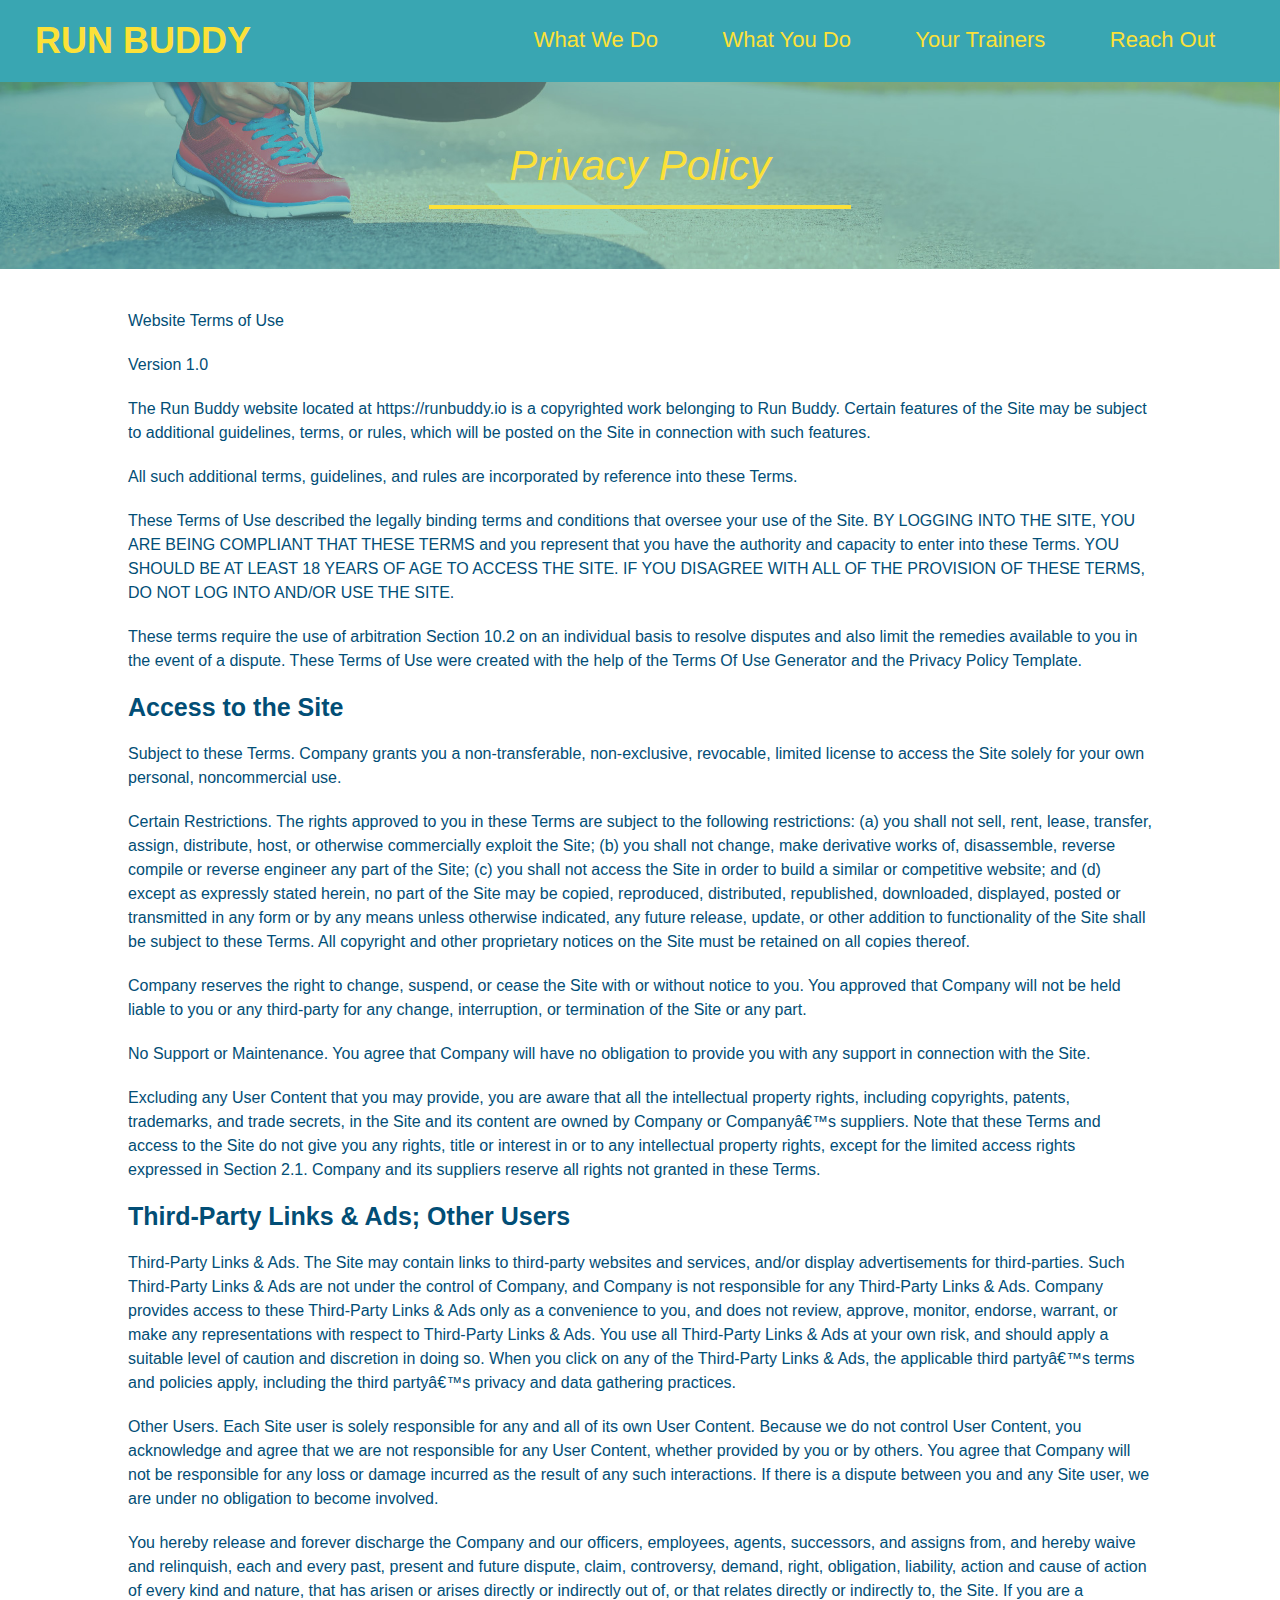
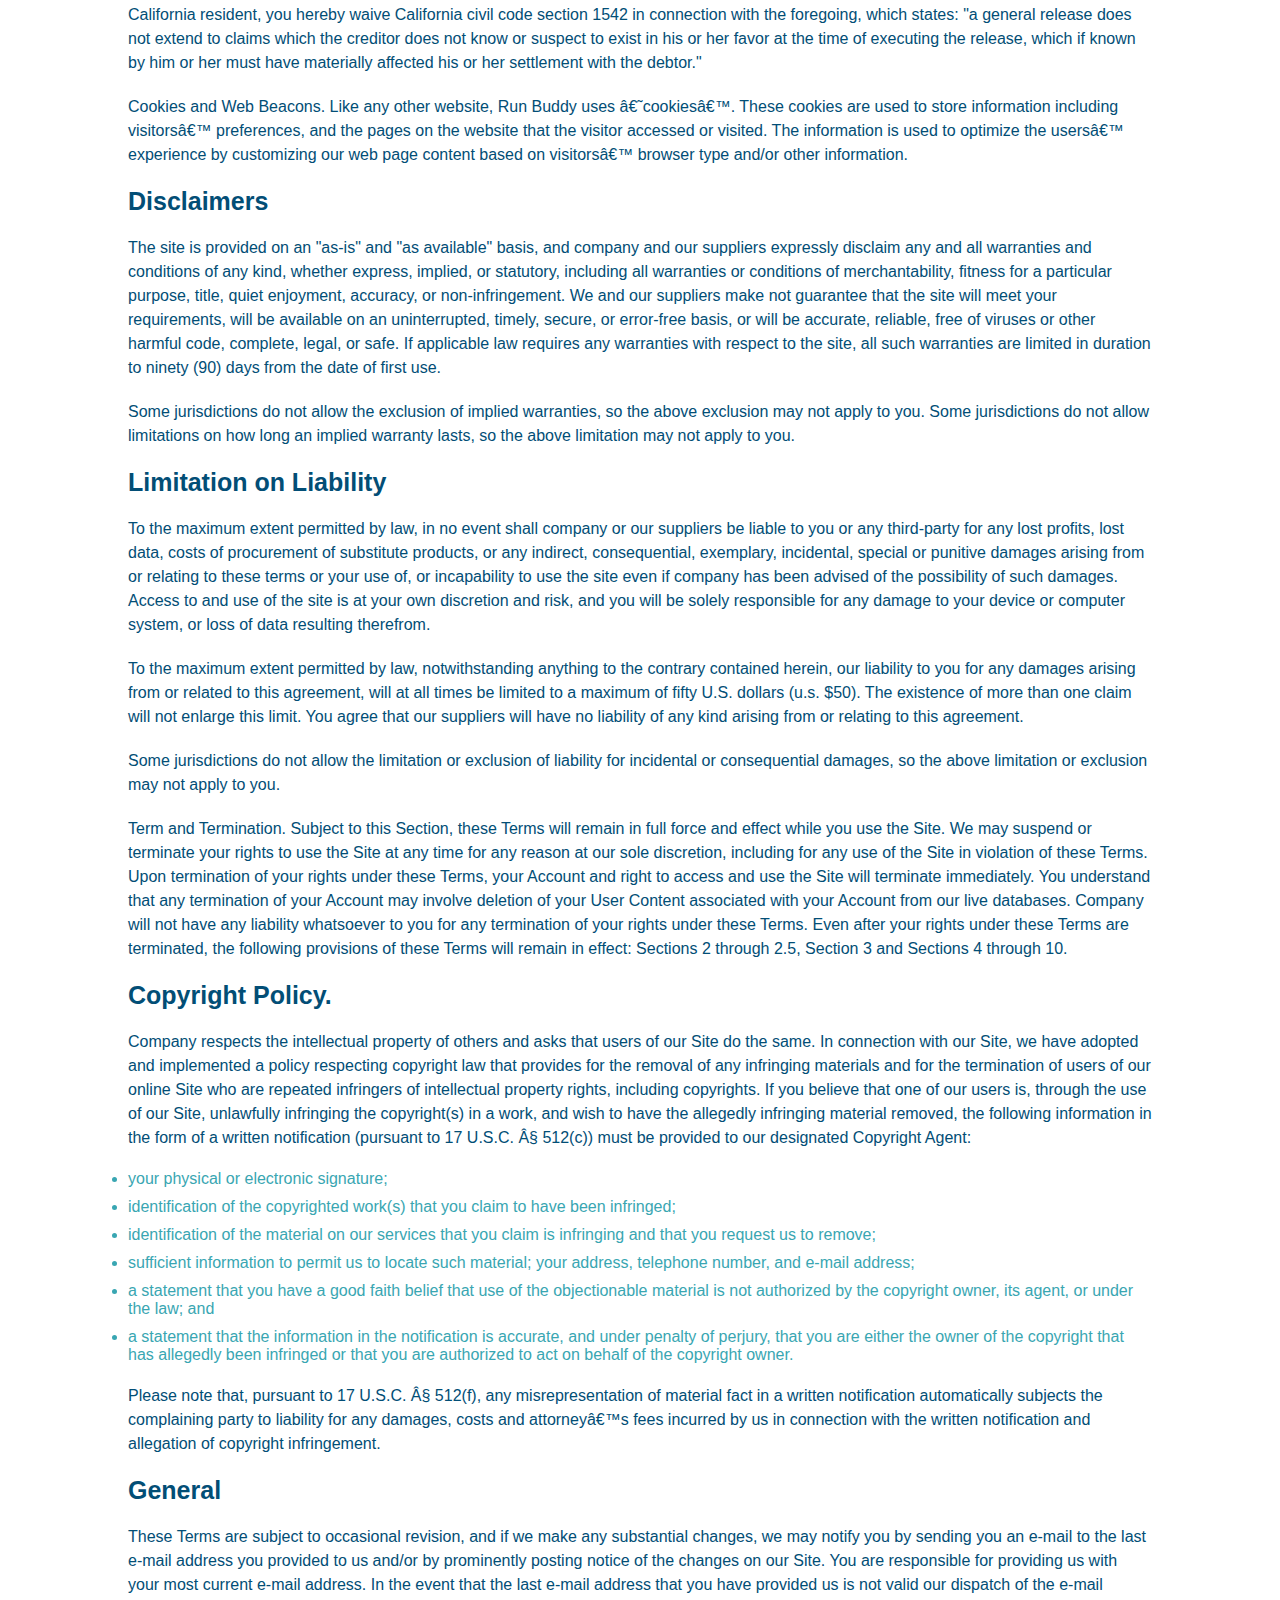
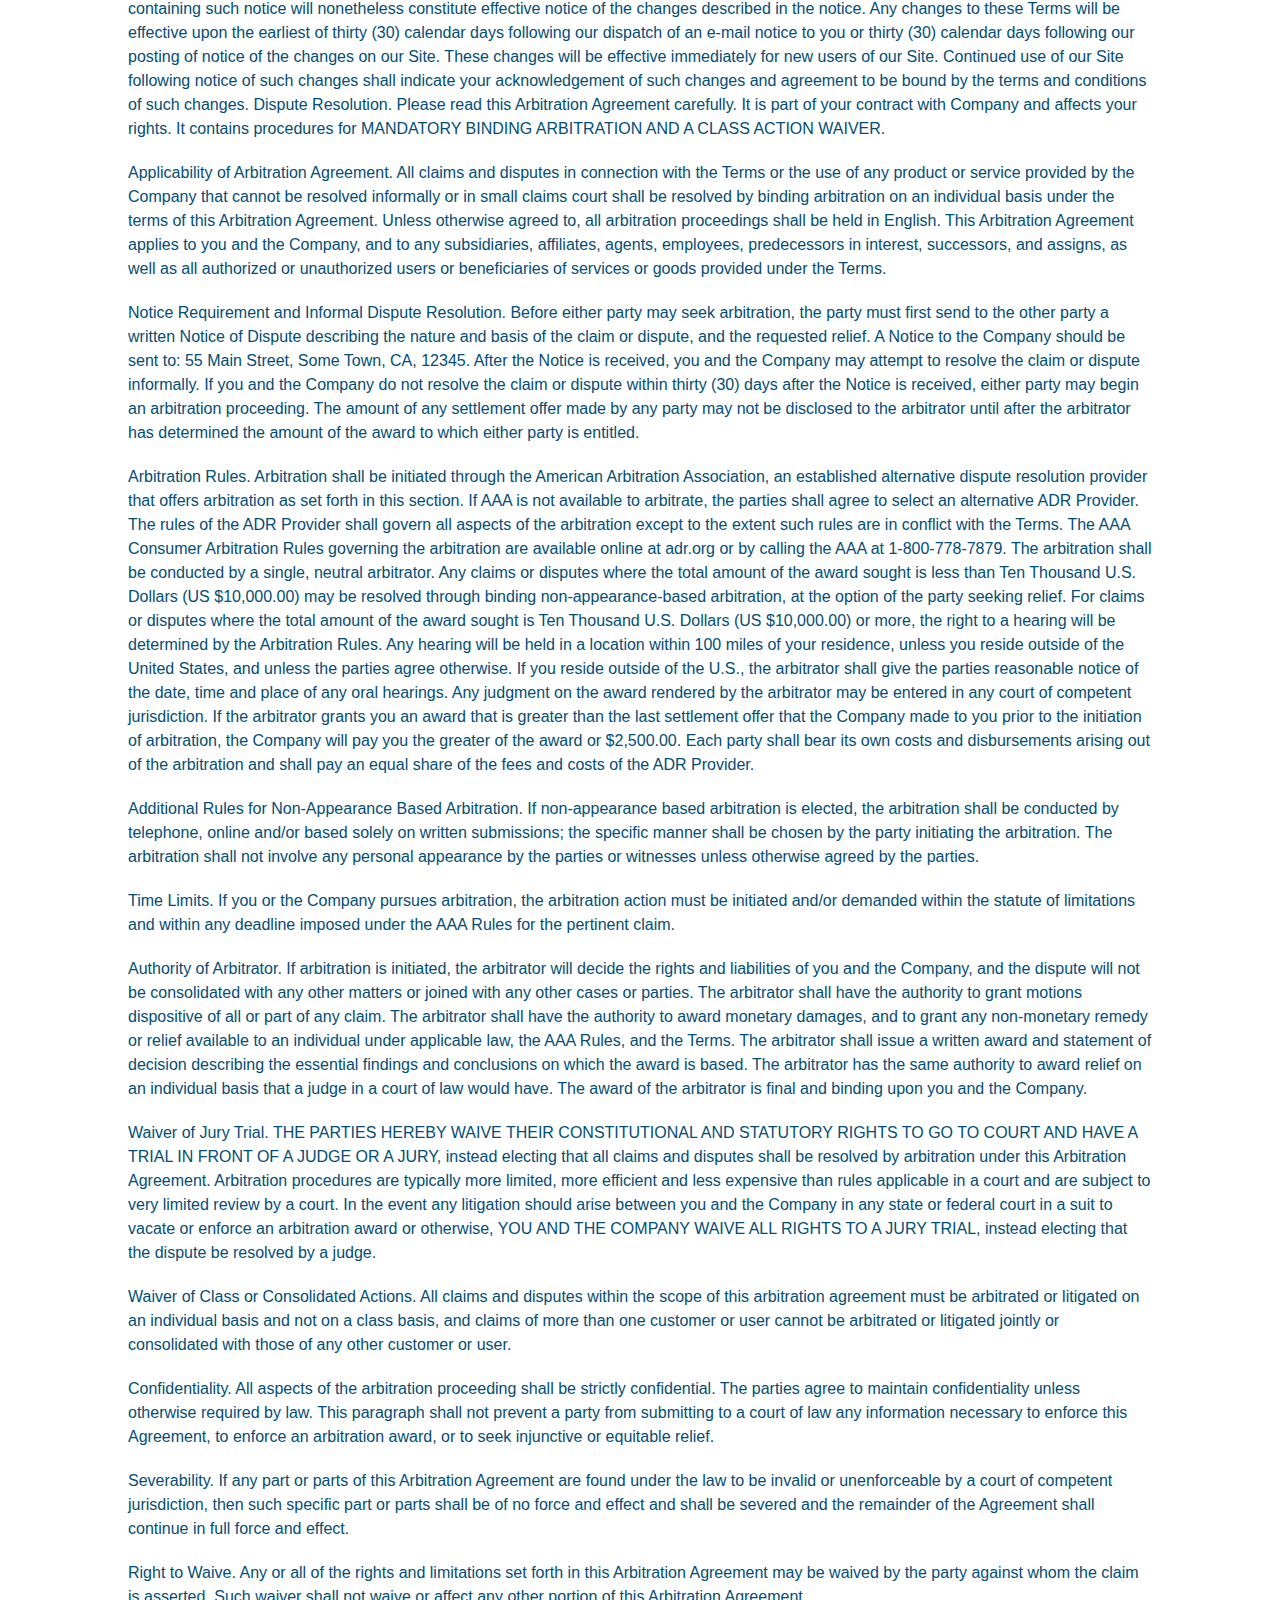
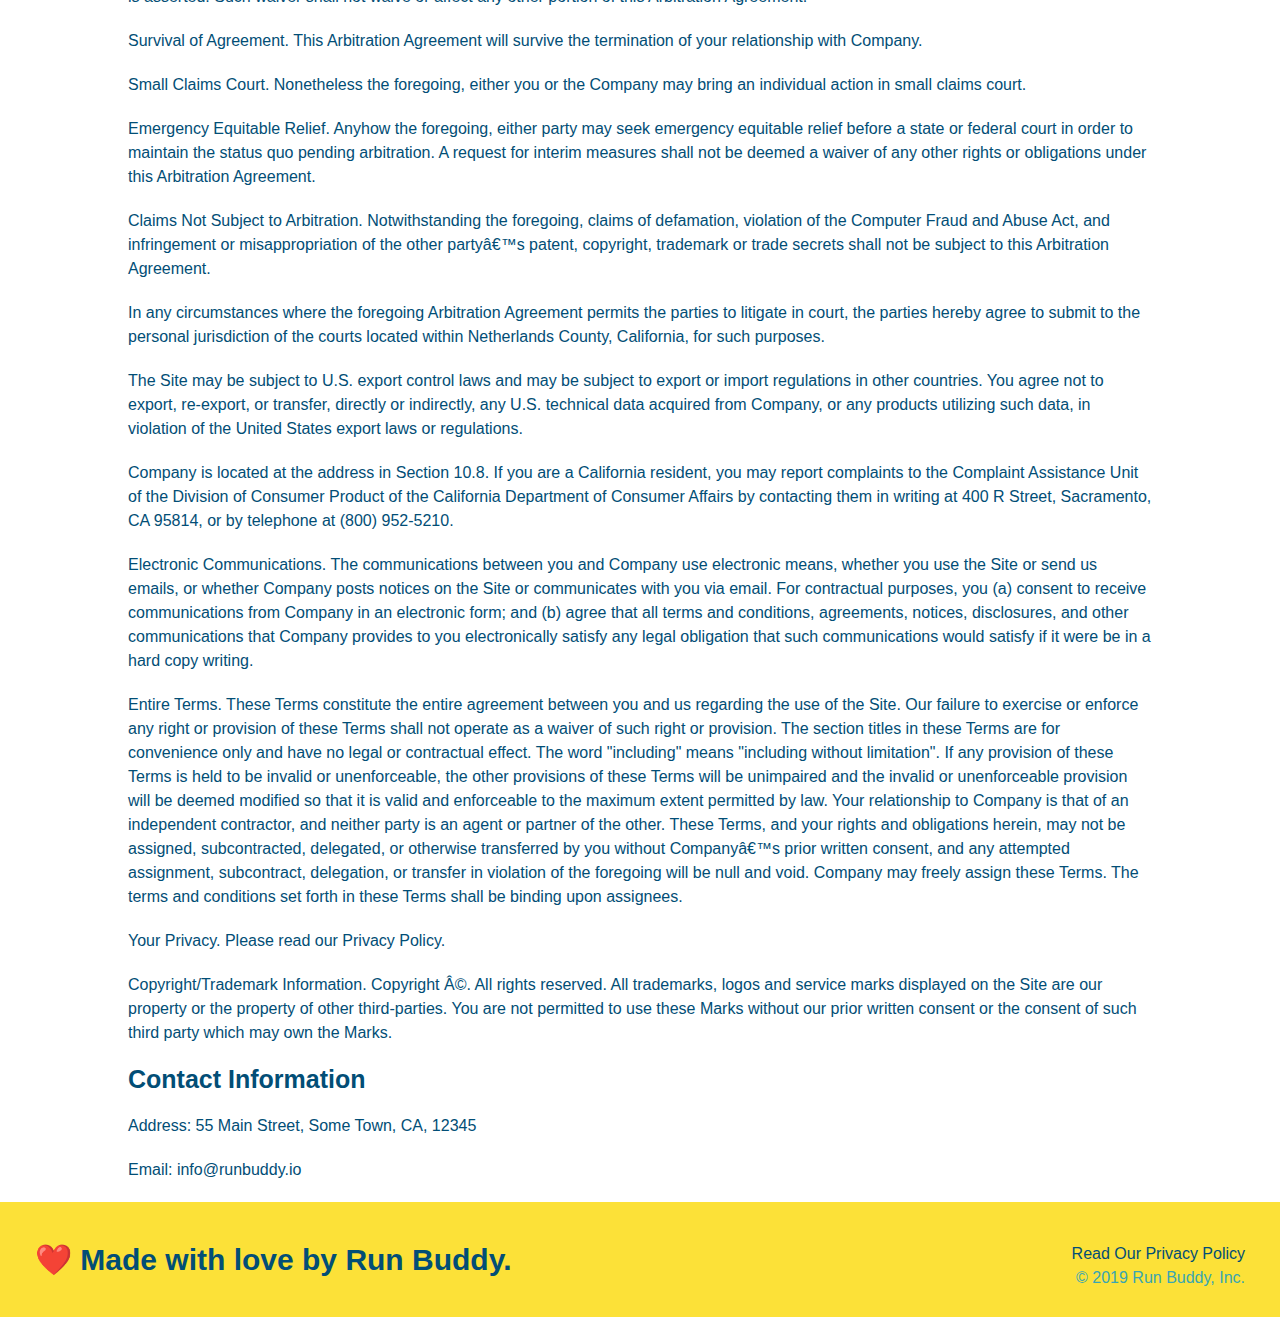
==== privacy-policy.html @ 191e4bed "added privacy policy and secondary stylesheet" ====
<!DOCTYPE html>
<html lang="en">
    <head>
        <meta charset="UTF-8"/>
        <title>Privacy Policy - Run Buddy</title>
        <link rel="stylesheet" href="./assets/css/style.css"/>
        <link rel="stylesheet" href="./assets/css/secondary-styles.css"/>
    </head>
    <body>
        <header>
            <h1>
                <a href="/">RUN BUDDY</a>
            </h1>
            <nav>
                <!-- Unordered list element -->
                <ul>
                    <!-- List item element -->
                    <li>
                        <!-- Anchor element -->
                        <a href="./index.html#what-we-do">What We Do</a>
                    </li>
                    <li>
                        <a href="./index.html#what-you-do">What You Do</a>
                    </li>
                    <li>
                        <a href="./index.html#your-trainers">Your Trainers</a>
                    </li>
                    <li>
                        <a href="./index.html#reach-out">Reach Out</a>
                    </li>
                </ul>
            </nav>
        </header>

        <section class="hero">
            <h2 class="page-title">
                Privacy Policy
            </h2>
        </section>
        <article class="secondary-content">
            <p>
            Website Terms of Use
            </p>
    
            <p>
            Version 1.0
            </p>
    
            <p>
            The Run Buddy website located at https://runbuddy.io is a copyrighted work belonging to Run Buddy. Certain
            features of the Site may be subject to additional guidelines, terms, or rules, which will be posted on the Site
            in connection with such features.
            </p>
    
            <p>
            All such additional terms, guidelines, and rules are incorporated by reference into these Terms.
            </p>
    
            <p>
            These Terms of Use described the legally binding terms and conditions that oversee your use of the Site. BY
            LOGGING INTO THE SITE, YOU ARE BEING COMPLIANT THAT THESE TERMS and you represent that you have the authority
            and capacity to enter into these Terms. YOU SHOULD BE AT LEAST 18 YEARS OF AGE TO ACCESS THE SITE. IF YOU
            DISAGREE WITH ALL OF THE PROVISION OF THESE TERMS, DO NOT LOG INTO AND/OR USE THE SITE.
            </p>
    
            <p>
            These terms require the use of arbitration Section 10.2 on an individual basis to resolve disputes and also
            limit the remedies available to you in the event of a dispute. These Terms of Use were created with the help of
            the Terms Of Use Generator and the Privacy Policy Template.
            </p>
    
            <h3>
            Access to the Site
            </h3>
    
            <p>
            Subject to these Terms. Company grants you a non-transferable, non-exclusive, revocable, limited license to
            access the Site solely for your own personal, noncommercial use.
            </p>
    
            <p>
            Certain Restrictions. The rights approved to you in these Terms are subject to the following restrictions: (a)
            you shall not sell, rent, lease, transfer, assign, distribute, host, or otherwise commercially exploit the Site;
            (b) you shall not change, make derivative works of, disassemble, reverse compile or reverse engineer any part of
            the Site; (c) you shall not access the Site in order to build a similar or competitive website; and (d) except
            as expressly stated herein, no part of the Site may be copied, reproduced, distributed, republished, downloaded,
            displayed, posted or transmitted in any form or by any means unless otherwise indicated, any future release,
            update, or other addition to functionality of the Site shall be subject to these Terms. All copyright and other
            proprietary notices on the Site must be retained on all copies thereof.
            </p>
    
            <p>
            Company reserves the right to change, suspend, or cease the Site with or without notice to you. You approved
            that Company will not be held liable to you or any third-party for any change, interruption, or termination of
            the Site or any part.
            </p>
    
            <p>
            No Support or Maintenance. You agree that Company will have no obligation to provide you with any support in
            connection with the Site.
            </p>
    
            <p>
            Excluding any User Content that you may provide, you are aware that all the intellectual property rights,
            including copyrights, patents, trademarks, and trade secrets, in the Site and its content are owned by Company
            or Companyâ€™s suppliers. Note that these Terms and access to the Site do not give you any rights, title or
            interest in or to any intellectual property rights, except for the limited access rights expressed in Section
            2.1. Company and its suppliers reserve all rights not granted in these Terms.
            </p>
    
            <h3>
            Third-Party Links & Ads; Other Users
            </h3>
    
            <p>
            Third-Party Links & Ads. The Site may contain links to third-party websites and services, and/or display
            advertisements for third-parties. Such Third-Party Links & Ads are not under the control of Company, and Company
            is not responsible for any Third-Party Links & Ads. Company provides access to these Third-Party Links & Ads
            only as a convenience to you, and does not review, approve, monitor, endorse, warrant, or make any
            representations with respect to Third-Party Links & Ads. You use all Third-Party Links & Ads at your own risk,
            and should apply a suitable level of caution and discretion in doing so. When you click on any of the
            Third-Party Links & Ads, the applicable third partyâ€™s terms and policies apply, including the third partyâ€™s
            privacy and data gathering practices.
            </p>
    
            <p>
            Other Users. Each Site user is solely responsible for any and all of its own User Content. Because we do not
            control User Content, you acknowledge and agree that we are not responsible for any User Content, whether
            provided by you or by others. You agree that Company will not be responsible for any loss or damage incurred as
            the result of any such interactions. If there is a dispute between you and any Site user, we are under no
            obligation to become involved.
            </p>
    
            <p>
            You hereby release and forever discharge the Company and our officers, employees, agents, successors, and
            assigns from, and hereby waive and relinquish, each and every past, present and future dispute, claim,
            controversy, demand, right, obligation, liability, action and cause of action of every kind and nature, that has
            arisen or arises directly or indirectly out of, or that relates directly or indirectly to, the Site. If you are
            a California resident, you hereby waive California civil code section 1542 in connection with the foregoing,
            which states: "a general release does not extend to claims which the creditor does not know or suspect to exist
            in his or her favor at the time of executing the release, which if known by him or her must have materially
            affected his or her settlement with the debtor."
            </p>
    
            <p>
            Cookies and Web Beacons. Like any other website, Run Buddy uses â€˜cookiesâ€™. These cookies are used to store
            information including visitorsâ€™ preferences, and the pages on the website that the visitor accessed or visited.
            The information is used to optimize the usersâ€™ experience by customizing our web page content based on visitorsâ€™
            browser type and/or other information.
            </p>
    
            <h3>
            Disclaimers
            </h3>
    
            <p>
            The site is provided on an "as-is" and "as available" basis, and company and our suppliers expressly disclaim
            any and all warranties and conditions of any kind, whether express, implied, or statutory, including all
            warranties or conditions of merchantability, fitness for a particular purpose, title, quiet enjoyment, accuracy,
            or non-infringement. We and our suppliers make not guarantee that the site will meet your requirements, will be
            available on an uninterrupted, timely, secure, or error-free basis, or will be accurate, reliable, free of
            viruses or other harmful code, complete, legal, or safe. If applicable law requires any warranties with respect
            to the site, all such warranties are limited in duration to ninety (90) days from the date of first use.
            </p>
    
            <p>
            Some jurisdictions do not allow the exclusion of implied warranties, so the above exclusion may not apply to
            you. Some jurisdictions do not allow limitations on how long an implied warranty lasts, so the above limitation
            may not apply to you.
            </p>
    
            <h3>
            Limitation on Liability
            </h3>
    
            <p>
            To the maximum extent permitted by law, in no event shall company or our suppliers be liable to you or any
            third-party for any lost profits, lost data, costs of procurement of substitute products, or any indirect,
            consequential, exemplary, incidental, special or punitive damages arising from or relating to these terms or
            your use of, or incapability to use the site even if company has been advised of the possibility of such
            damages. Access to and use of the site is at your own discretion and risk, and you will be solely responsible
            for any damage to your device or computer system, or loss of data resulting therefrom.
            </p>
    
            <p>
            To the maximum extent permitted by law, notwithstanding anything to the contrary contained herein, our liability
            to you for any damages arising from or related to this agreement, will at all times be limited to a maximum of
            fifty U.S. dollars (u.s. $50). The existence of more than one claim will not enlarge this limit. You agree that
            our suppliers will have no liability of any kind arising from or relating to this agreement.
            </p>
    
            <p>
            Some jurisdictions do not allow the limitation or exclusion of liability for incidental or consequential
            damages, so the above limitation or exclusion may not apply to you.
            </p>
    
            <p>
            Term and Termination. Subject to this Section, these Terms will remain in full force and effect while you use
            the Site. We may suspend or terminate your rights to use the Site at any time for any reason at our sole
            discretion, including for any use of the Site in violation of these Terms. Upon termination of your rights under
            these Terms, your Account and right to access and use the Site will terminate immediately. You understand that
            any termination of your Account may involve deletion of your User Content associated with your Account from our
            live databases. Company will not have any liability whatsoever to you for any termination of your rights under
            these Terms. Even after your rights under these Terms are terminated, the following provisions of these Terms
            will remain in effect: Sections 2 through 2.5, Section 3 and Sections 4 through 10.
            </p>
    
            <h3>
            Copyright Policy.
            </h3>
    
            <p>
            Company respects the intellectual property of others and asks that users of our Site do the same. In connection
            with our Site, we have adopted and implemented a policy respecting copyright law that provides for the removal
            of any infringing materials and for the termination of users of our online Site who are repeated infringers of
            intellectual property rights, including copyrights. If you believe that one of our users is, through the use of
            our Site, unlawfully infringing the copyright(s) in a work, and wish to have the allegedly infringing material
            removed, the following information in the form of a written notification (pursuant to 17 U.S.C. Â§ 512(c)) must
            be provided to our designated Copyright Agent:
            </p>
    
            <ul>
            <li>
                your physical or electronic signature;
            </li>
            <li>
                identification of the copyrighted work(s) that you claim to have been infringed;
            </li>
            <li>
                identification of the material on our services that you claim is infringing and that you request us to remove;
            </li>
            <li>
                sufficient information to permit us to locate such material; your address, telephone number, and e-mail
                address;
            </li>
            <li>
                a statement that you have a good faith belief that use of the objectionable material is not authorized by the
                copyright owner, its agent, or under the law; and
            </li>
            <li>
                a statement that the information in the notification is accurate, and under penalty of perjury, that you are
                either the owner of the copyright that has allegedly been infringed or that you are authorized to act on
                behalf of the copyright owner.
            </li>
            </ul>
    
            <p>
            Please note that, pursuant to 17 U.S.C. Â§ 512(f), any misrepresentation of material fact in a written
            notification automatically subjects the complaining party to liability for any damages, costs and attorneyâ€™s
            fees incurred by us in connection with the written notification and allegation of copyright infringement.
            </p>
    
            <h3>
            General
            </h3>
    
            <p>
            These Terms are subject to occasional revision, and if we make any substantial changes, we may notify you by
            sending you an e-mail to the last e-mail address you provided to us and/or by prominently posting notice of the
            changes on our Site. You are responsible for providing us with your most current e-mail address. In the event
            that the last e-mail address that you have provided us is not valid our dispatch of the e-mail containing such
            notice will nonetheless constitute effective notice of the changes described in the notice. Any changes to these
            Terms will be effective upon the earliest of thirty (30) calendar days following our dispatch of an e-mail
            notice to you or thirty (30) calendar days following our posting of notice of the changes on our Site. These
            changes will be effective immediately for new users of our Site. Continued use of our Site following notice of
            such changes shall indicate your acknowledgement of such changes and agreement to be bound by the terms and
            conditions of such changes. Dispute Resolution. Please read this Arbitration Agreement carefully. It is part of
            your contract with Company and affects your rights. It contains procedures for MANDATORY BINDING ARBITRATION AND
            A CLASS ACTION WAIVER.
            </p>
    
            <p>
            Applicability of Arbitration Agreement. All claims and disputes in connection with the Terms or the use of any
            product or service provided by the Company that cannot be resolved informally or in small claims court shall be
            resolved by binding arbitration on an individual basis under the terms of this Arbitration Agreement. Unless
            otherwise agreed to, all arbitration proceedings shall be held in English. This Arbitration Agreement applies to
            you and the Company, and to any subsidiaries, affiliates, agents, employees, predecessors in interest,
            successors, and assigns, as well as all authorized or unauthorized users or beneficiaries of services or goods
            provided under the Terms.
            </p>
    
            <p>
            Notice Requirement and Informal Dispute Resolution. Before either party may seek arbitration, the party must
            first send to the other party a written Notice of Dispute describing the nature and basis of the claim or
            dispute, and the requested relief. A Notice to the Company should be sent to: 55 Main Street, Some Town, CA,
            12345. After the Notice is received, you and the Company may attempt to resolve the claim or dispute informally.
            If you and the Company do not resolve the claim or dispute within thirty (30) days after the Notice is received,
            either party may begin an arbitration proceeding. The amount of any settlement offer made by any party may not
            be disclosed to the arbitrator until after the arbitrator has determined the amount of the award to which either
            party is entitled.
            </p>
    
            <p>
            Arbitration Rules. Arbitration shall be initiated through the American Arbitration Association, an established
            alternative dispute resolution provider that offers arbitration as set forth in this section. If AAA is not
            available to arbitrate, the parties shall agree to select an alternative ADR Provider. The rules of the ADR
            Provider shall govern all aspects of the arbitration except to the extent such rules are in conflict with the
            Terms. The AAA Consumer Arbitration Rules governing the arbitration are available online at adr.org or by
            calling the AAA at 1-800-778-7879. The arbitration shall be conducted by a single, neutral arbitrator. Any
            claims or disputes where the total amount of the award sought is less than Ten Thousand U.S. Dollars (US
            $10,000.00) may be resolved through binding non-appearance-based arbitration, at the option of the party seeking
            relief. For claims or disputes where the total amount of the award sought is Ten Thousand U.S. Dollars (US
            $10,000.00) or more, the right to a hearing will be determined by the Arbitration Rules. Any hearing will be
            held in a location within 100 miles of your residence, unless you reside outside of the United States, and
            unless the parties agree otherwise. If you reside outside of the U.S., the arbitrator shall give the parties
            reasonable notice of the date, time and place of any oral hearings. Any judgment on the award rendered by the
            arbitrator may be entered in any court of competent jurisdiction. If the arbitrator grants you an award that is
            greater than the last settlement offer that the Company made to you prior to the initiation of arbitration, the
            Company will pay you the greater of the award or $2,500.00. Each party shall bear its own costs and
            disbursements arising out of the arbitration and shall pay an equal share of the fees and costs of the ADR
            Provider.
            </p>
    
            <p>
            Additional Rules for Non-Appearance Based Arbitration. If non-appearance based arbitration is elected, the
            arbitration shall be conducted by telephone, online and/or based solely on written submissions; the specific
            manner shall be chosen by the party initiating the arbitration. The arbitration shall not involve any personal
            appearance by the parties or witnesses unless otherwise agreed by the parties.
            </p>
    
            <p>
            Time Limits. If you or the Company pursues arbitration, the arbitration action must be initiated and/or demanded
            within the statute of limitations and within any deadline imposed under the AAA Rules for the pertinent claim.
            </p>
    
            <p>
            Authority of Arbitrator. If arbitration is initiated, the arbitrator will decide the rights and liabilities of
            you and the Company, and the dispute will not be consolidated with any other matters or joined with any other
            cases or parties. The arbitrator shall have the authority to grant motions dispositive of all or part of any
            claim. The arbitrator shall have the authority to award monetary damages, and to grant any non-monetary remedy
            or relief available to an individual under applicable law, the AAA Rules, and the Terms. The arbitrator shall
            issue a written award and statement of decision describing the essential findings and conclusions on which the
            award is based. The arbitrator has the same authority to award relief on an individual basis that a judge in a
            court of law would have. The award of the arbitrator is final and binding upon you and the Company.
            </p>
    
            <p>
            Waiver of Jury Trial. THE PARTIES HEREBY WAIVE THEIR CONSTITUTIONAL AND STATUTORY RIGHTS TO GO TO COURT AND HAVE
            A TRIAL IN FRONT OF A JUDGE OR A JURY, instead electing that all claims and disputes shall be resolved by
            arbitration under this Arbitration Agreement. Arbitration procedures are typically more limited, more efficient
            and less expensive than rules applicable in a court and are subject to very limited review by a court. In the
            event any litigation should arise between you and the Company in any state or federal court in a suit to vacate
            or enforce an arbitration award or otherwise, YOU AND THE COMPANY WAIVE ALL RIGHTS TO A JURY TRIAL, instead
            electing that the dispute be resolved by a judge.
            </p>
    
            <p>
            Waiver of Class or Consolidated Actions. All claims and disputes within the scope of this arbitration agreement
            must be arbitrated or litigated on an individual basis and not on a class basis, and claims of more than one
            customer or user cannot be arbitrated or litigated jointly or consolidated with those of any other customer or
            user.
            </p>
    
            <p>
            Confidentiality. All aspects of the arbitration proceeding shall be strictly confidential. The parties agree to
            maintain confidentiality unless otherwise required by law. This paragraph shall not prevent a party from
            submitting to a court of law any information necessary to enforce this Agreement, to enforce an arbitration
            award, or to seek injunctive or equitable relief.
            </p>
    
            <p>
            Severability. If any part or parts of this Arbitration Agreement are found under the law to be invalid or
            unenforceable by a court of competent jurisdiction, then such specific part or parts shall be of no force and
            effect and shall be severed and the remainder of the Agreement shall continue in full force and effect.
            </p>
    
            <p>
            Right to Waive. Any or all of the rights and limitations set forth in this Arbitration Agreement may be waived
            by the party against whom the claim is asserted. Such waiver shall not waive or affect any other portion of this
            Arbitration Agreement.
            </p>
    
            <p>
            Survival of Agreement. This Arbitration Agreement will survive the termination of your relationship with
            Company.
            </p>
    
            <p>
            Small Claims Court. Nonetheless the foregoing, either you or the Company may bring an individual action in small
            claims court.
            </p>
    
            <p>
            Emergency Equitable Relief. Anyhow the foregoing, either party may seek emergency equitable relief before a
            state or federal court in order to maintain the status quo pending arbitration. A request for interim measures
            shall not be deemed a waiver of any other rights or obligations under this Arbitration Agreement.
            </p>
    
            <p>
            Claims Not Subject to Arbitration. Notwithstanding the foregoing, claims of defamation, violation of the
            Computer Fraud and Abuse Act, and infringement or misappropriation of the other partyâ€™s patent, copyright,
            trademark or trade secrets shall not be subject to this Arbitration Agreement.
            </p>
    
            <p>
            In any circumstances where the foregoing Arbitration Agreement permits the parties to litigate in court, the
            parties hereby agree to submit to the personal jurisdiction of the courts located within Netherlands County,
            California, for such purposes.
            </p>
    
            <p>
            The Site may be subject to U.S. export control laws and may be subject to export or import regulations in other
            countries. You agree not to export, re-export, or transfer, directly or indirectly, any U.S. technical data
            acquired from Company, or any products utilizing such data, in violation of the United States export laws or
            regulations.
            </p>
    
            <p>
            Company is located at the address in Section 10.8. If you are a California resident, you may report complaints
            to the Complaint Assistance Unit of the Division of Consumer Product of the California Department of Consumer
            Affairs by contacting them in writing at 400 R Street, Sacramento, CA 95814, or by telephone at (800) 952-5210.
            </p>
    
            <p>
            Electronic Communications. The communications between you and Company use electronic means, whether you use the
            Site or send us emails, or whether Company posts notices on the Site or communicates with you via email. For
            contractual purposes, you (a) consent to receive communications from Company in an electronic form; and (b)
            agree that all terms and conditions, agreements, notices, disclosures, and other communications that Company
            provides to you electronically satisfy any legal obligation that such communications would satisfy if it were be
            in a hard copy writing.
            </p>
    
            <p>
            Entire Terms. These Terms constitute the entire agreement between you and us regarding the use of the Site. Our
            failure to exercise or enforce any right or provision of these Terms shall not operate as a waiver of such right
            or provision. The section titles in these Terms are for convenience only and have no legal or contractual
            effect. The word "including" means "including without limitation". If any provision of these Terms is held to be
            invalid or unenforceable, the other provisions of these Terms will be unimpaired and the invalid or
            unenforceable provision will be deemed modified so that it is valid and enforceable to the maximum extent
            permitted by law. Your relationship to Company is that of an independent contractor, and neither party is an
            agent or partner of the other. These Terms, and your rights and obligations herein, may not be assigned,
            subcontracted, delegated, or otherwise transferred by you without Companyâ€™s prior written consent, and any
            attempted assignment, subcontract, delegation, or transfer in violation of the foregoing will be null and void.
            Company may freely assign these Terms. The terms and conditions set forth in these Terms shall be binding upon
            assignees.
            </p>
    
            <p>
            Your Privacy. Please read our Privacy Policy.
            </p>
    
            <p>
            Copyright/Trademark Information. Copyright Â©. All rights reserved. All trademarks, logos and service marks
            displayed on the Site are our property or the property of other third-parties. You are not permitted to use
            these Marks without our prior written consent or the consent of such third party which may own the Marks.
            </p>
    
            <h3>
            Contact Information
            </h3>
    
            <p>
            Address: 55 Main Street, Some Town, CA, 12345
            </p>
    
            <p>
            Email: info@runbuddy.io
            </p>
        </article>

        <footer>
            <h2>❤️ Made with love by Run Buddy.</h2>
            <div>
                <a>Read Our Privacy Policy</a><br />
                &copy; 2019 Run Buddy, Inc.
            </div>
        </footer>
    </body>
</html>
---- assets/css/style.css ----
* {
    margin: 0;
    padding: 0;
    box-sizing: border-box;
}

body {
    /* more on this crazy alphanumerical value in a minute! */
    color: #39a6b2;
    font-family: Helvetica, Arial, sans-serif;
}
/* apply styles to <header> */
header {
    padding: 20px 35px;
    background-color: #39a6b2;
}

header h1 {
    font-weight: bold;
    font-size: 36px;
    color: #fce138;
    margin: 0;
    display: inline;
}

header a {
    text-decoration: none;
    color: #fce138;
}

header nav {
    float: right;
    margin: 7px 0;
}

header nav ul li {
    display: inline;
}

header nav ul li a {
    margin: 0 30px;
    font-weight: lighter;
    font-size: 22px;
}

section {
    padding: 60px;
}

/* Hero Style Start */
.hero {
    background-image: url("../images/hero-bg.jpg");
    height: 600px;
    background-size: cover;
    background-position: center;
    position: relative;
}

.hero-form {
    border: solid 3px #024e76;
    background-color: #fce138;
    padding: 20px;
    width: 500px;
    color: #024e76;
    position: absolute;
    bottom: 120px;
    right: 140px;
}

.hero-form h3 {
    font-size: 24px;
    margin: 0;
}

.hero-form p {
    margin: 5px 0 15px 0;
}

.form-input {
    border: 1px solid #024e76;
    display: block;
    padding: 7px 15px;
    font-size: 16px;
    color: #024e76;
    width: 100%;
    margin-bottom: 15px;
}

.hero-form label {
    margin: 0 5px;
}

.hero-form button {
    color: #fce138;
    background-color: #024e76;
    border: none;
    padding: 10px 20px;
    font-size: 16px;
}
/* Hero Style End */

.section-title {
    font-size: 55px;
    color: #024e76;
    margin-bottom: 35px;
    padding: 0 100px 20px 100px;
    display: inline-block;
    border-bottom: 3px solid
}

.primary-border { 
    border-color: #fce138; 
}

.secondary-border {
    border-color: #39a6b2;
}

.intro {
    text-align: center;
}


.intro p {
    line-height: 1.7;
    color: #39a6b2;
    width: 80%;
    font-size: 20px;
    margin: 0 auto;
}

.steps {
    text-align: center;
    background: #fce138;
}

.steps div {
    margin-bottom: 80px;
}

.steps img {
    width: 15%;
    margin: 10px 0;
}

.steps h3 {
    color: #024e76;
    font-size: 46px;
    margin-top: 10px;
}

.steps p {
    color:#39a6b2;
    font-size: 23px;
}

.steps span {
    font-size: 38px;
}

.trainers {
    text-align: center;
}

.trainer {
    width: 900px;
    margin: 0 auto 30px auto;
    background: #024e76;
    color: #fce138;
    overflow: auto;
}

.trainer img {
    width: 35%;
    float: left;
}

.trainer-bio {
    padding: 35px;
    float: left;
    width: 65%
}

.trainer-bio h3 {
    font-size: 32px;
    margin-bottom: 8px;
}

.trainer-bio h4 {
    font-weight: lighter;
    font-size: 26px;
    margin-bottom: 25px;
}

.trainer-bio p {
    font-size: 17px;
    line-height: 1.3;
}

.text-left {
    text-align: left;
}

.text-right {
    text-align: right;
}

.contact {
    background: #024e76;
    text-align: center;
}

.contact h2 {
    color: #fce138;
}

.contact-info iframe {
    width: 400px;
    height: 400px;
}

.contact-info div {
    width: 410px;
    display: inline-block;
    vertical-align: top;
    text-align: left;
    margin: 30px 0 0 60px;
    color: white;
}

.contact-info h3 {
    color: #fce138;
    font-size: 32px;
}

.contact-info p, .contact-info address{
    margin: 20px 0;
    line-height: 1.5;
    font-size: 20px;
    font-style: normal;
}

.contact-info a {
    color: #fce138;
}

/* REACH OUT STYLES END */

footer {
    background: #fce138;
    width: 100%;
    padding: 40px 35px;
}

footer h2 {
    display: inline;
    color: #024e76;
    font-size: 30px;
    margin: 0;
}

footer div {
    float: right;
    line-height: 1.5;
    text-align: right;
}

footer a {
    color: #024e76;
}
---- assets/css/secondary-styles.css ----
.hero {
    background-position: bottom;
    height: auto;
    text-align: center;
    margin-bottom: 40px; 
}

.page-title {
    color: #fce138;
    display: inline-block;
    border-bottom: 4px solid #fce138;
    padding: 0 80px 15px 80px;
    font-weight: normal;
    font-size: 42px;
    font-style: italic
}

.secondary-content {
    width: 80%;
    margin: 0 auto;
    color: #024e76;
}

.secondary-content h3 {
    font-size: 25px;
    margin: 20px 0
}

.secondary-content p {
    font-size: 16px;
    line-height: 1.5;
    margin: 20px 0;
}

.secondary-content li {
    color: #39a6b2;
    margin: 10px 0;
}
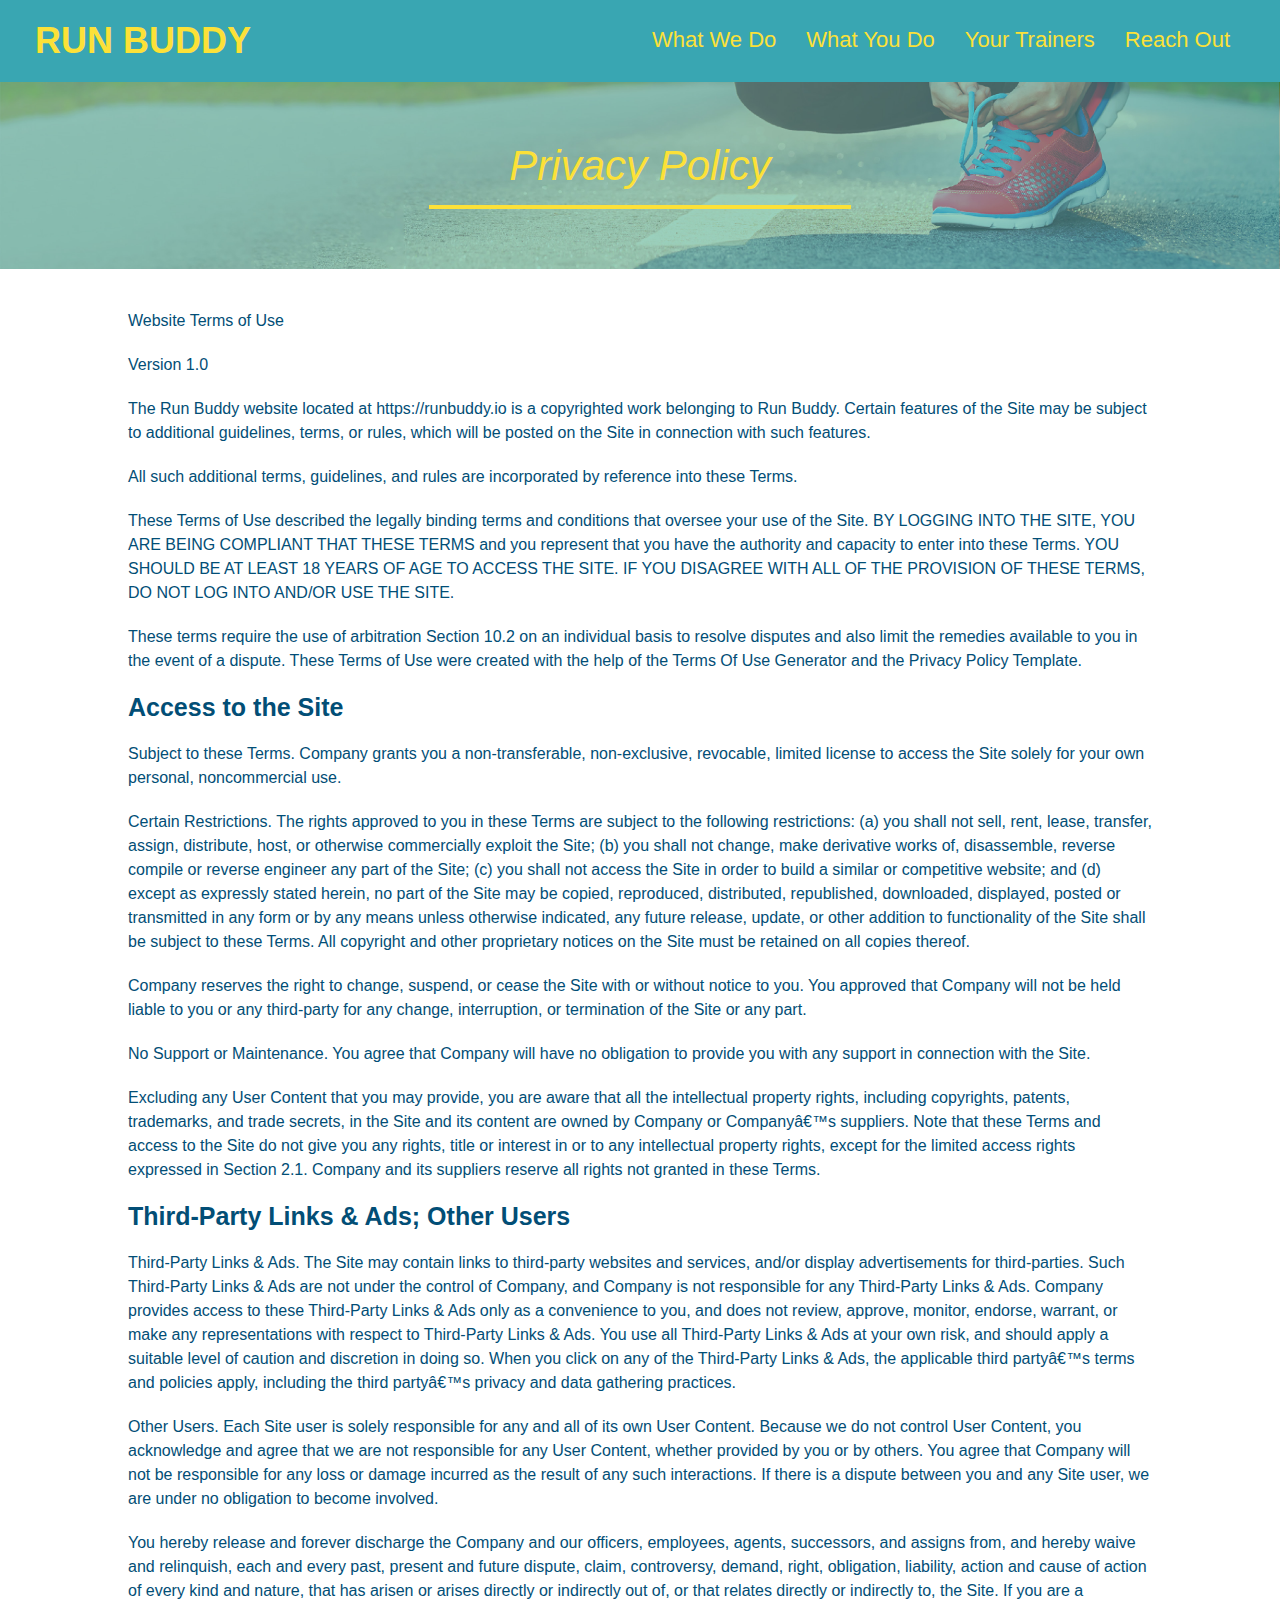
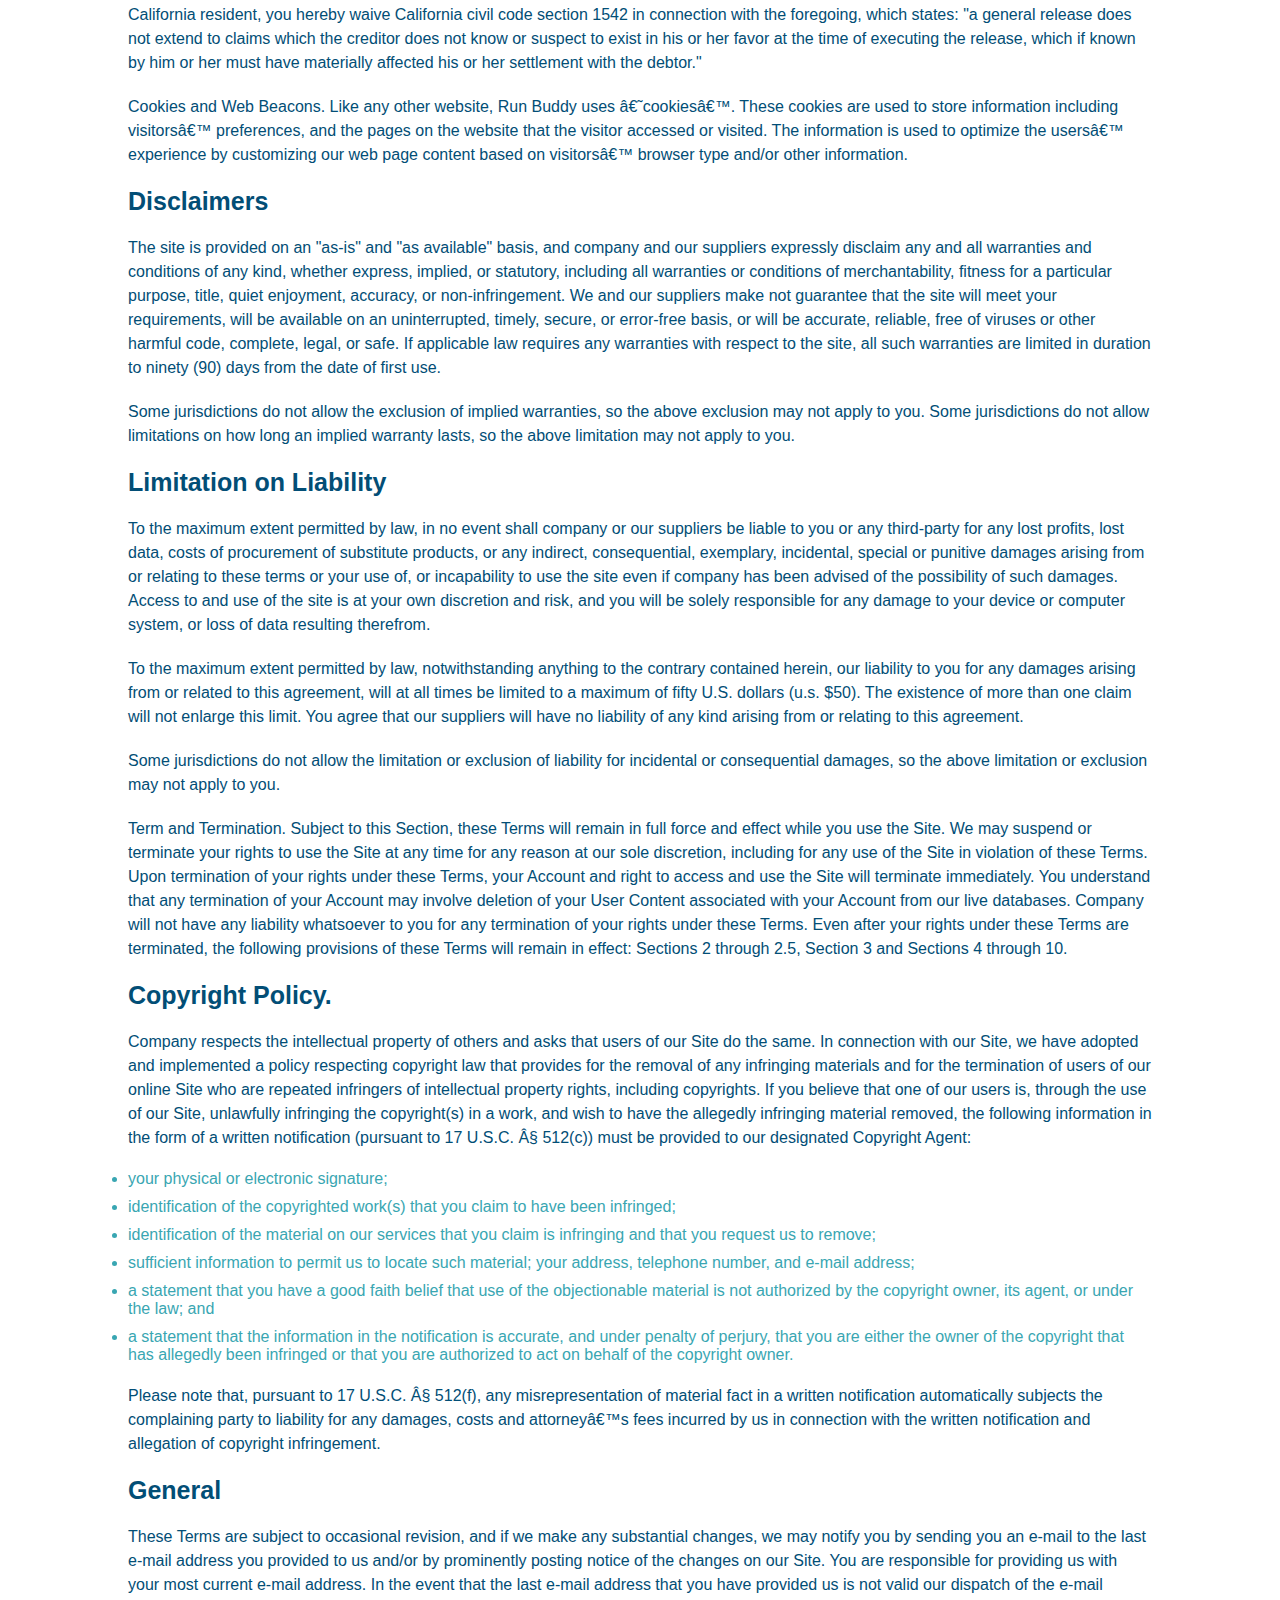
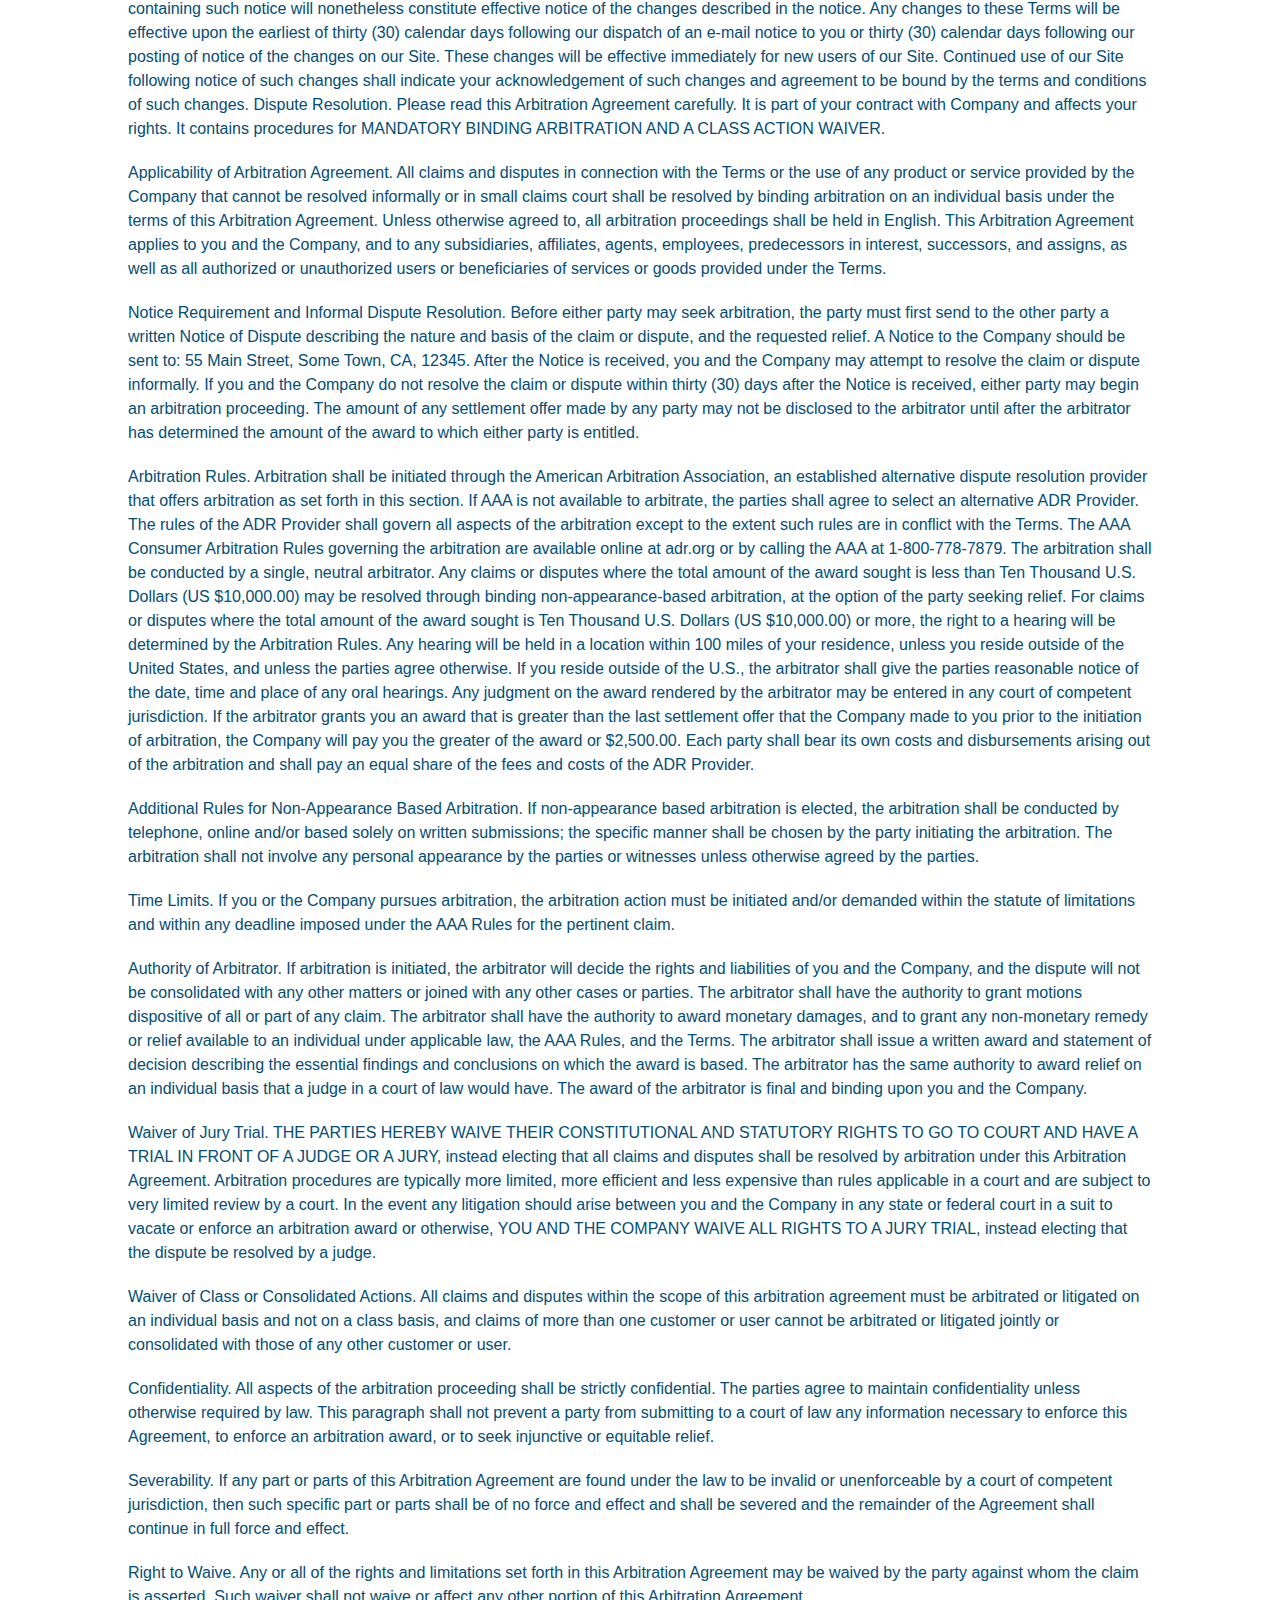
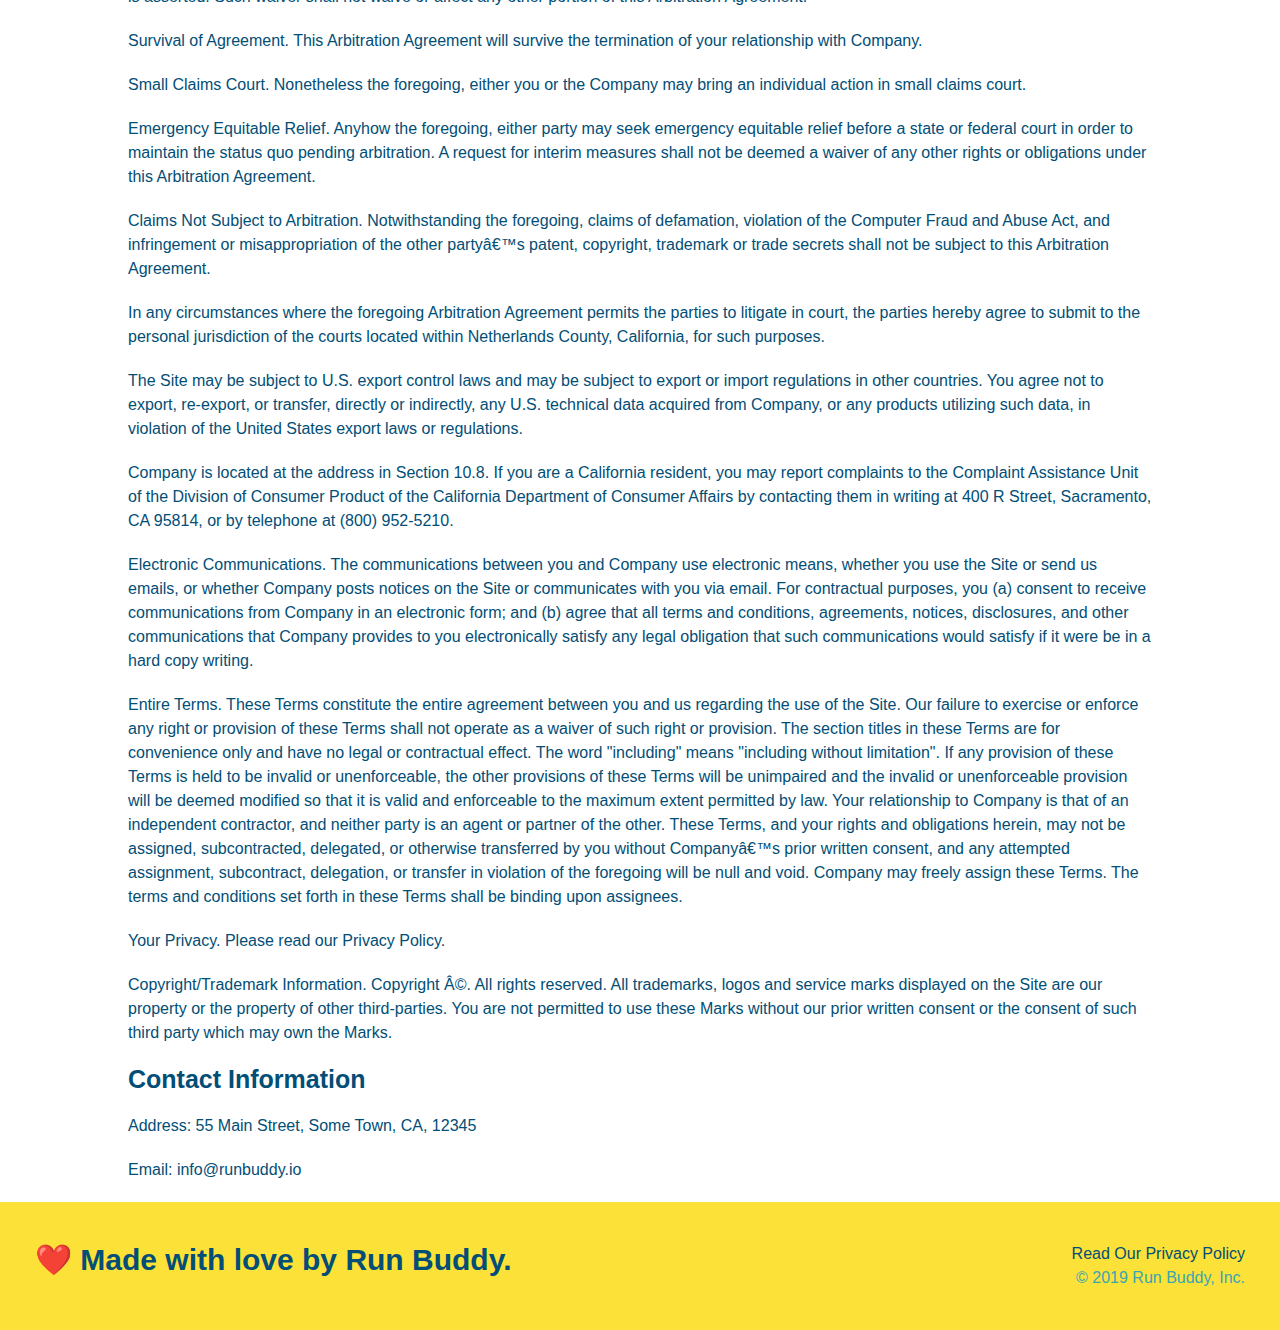
==== commit 5abf8dcd: "added media queries" ====
--- a/privacy-policy.html
+++ b/privacy-policy.html
@@ -2,6 +2,7 @@
 <html lang="en">
     <head>
         <meta charset="UTF-8"/>
+        <meta name="viewport" content="width=device-width, initial-scale=1.0"/>
         <title>Privacy Policy - Run Buddy</title>
         <link rel="stylesheet" href="./assets/css/style.css"/>
         <link rel="stylesheet" href="./assets/css/secondary-styles.css"/>
--- a/assets/css/style.css
+++ b/assets/css/style.css
@@ -13,6 +13,9 @@
 header {
     padding: 20px 35px;
     background-color: #39a6b2;
+    display: flex;
+    justify-content: space-between;
+    flex-wrap: wrap;
 }
 
 header h1 {
@@ -20,7 +23,6 @@
     font-size: 36px;
     color: #fce138;
     margin: 0;
-    display: inline;
 }
 
 header a {
@@ -29,42 +31,72 @@
 }
 
 header nav {
-    float: right;
     margin: 7px 0;
 }
 
-header nav ul li {
-    display: inline;
+header nav ul {
+    display: flex;
+    flex-wrap: wrap;
+    justify-content: space-between;
+    align-items: center;
+    list-style: none;
 }
 
 header nav ul li a {
-    margin: 0 30px;
+    padding: 10px 15px;
     font-weight: lighter;
     font-size: 22px;
 }
 
 section {
     padding: 60px;
+}
+
+.section-title {
+    font-size: 48px;
+    color: #024e76;
+    border-bottom: 3px solid;
+    padding-bottom: 20px;
+    text-align: center;
+    margin: 0 auto 35px auto;
+    width: 50%;
+}
+
+.flex-row {
+    display: flex;
 }
 
 /* Hero Style Start */
 .hero {
     background-image: url("../images/hero-bg.jpg");
-    height: 600px;
     background-size: cover;
     background-position: center;
-    position: relative;
+    display: flex;
+    justify-content: center;
+    flex-wrap: wrap;
+    align-items: flex-start;
+}
+
+.hero-cta {
+    width: 35%;
+    text-align: right;
+    margin: 3.5%;
+    color: #FFF;
+    font-size: 18px;
+    line-height: 1.2;
+}
+
+.hero-cta h2 {
+    font-style: italic;
+    font-size: 55px;
+    color: #fce138;
 }
 
 .hero-form {
     border: solid 3px #024e76;
     background-color: #fce138;
     padding: 20px;
-    width: 500px;
-    color: #024e76;
-    position: absolute;
-    bottom: 120px;
-    right: 140px;
+    color: #024e76;
 }
 
 .hero-form h3 {
@@ -99,15 +131,6 @@
 }
 /* Hero Style End */
 
-.section-title {
-    font-size: 55px;
-    color: #024e76;
-    margin-bottom: 35px;
-    padding: 0 100px 20px 100px;
-    display: inline-block;
-    border-bottom: 3px solid
-}
-
 .primary-border { 
     border-color: #fce138; 
 }
@@ -115,11 +138,6 @@
 .secondary-border {
     border-color: #39a6b2;
 }
-
-.intro {
-    text-align: center;
-}
-
 
 .intro p {
     line-height: 1.7;
@@ -127,74 +145,97 @@
     width: 80%;
     font-size: 20px;
     margin: 0 auto;
+    text-align: center;
 }
 
 .steps {
-    text-align: center;
     background: #fce138;
 }
 
-.steps div {
-    margin-bottom: 80px;
-}
-
-.steps img {
-    width: 15%;
-    margin: 10px 0;
-}
-
-.steps h3 {
+.step h3 {
     color: #024e76;
     font-size: 46px;
-    margin-top: 10px;
-}
-
-.steps p {
+    flex: 1 30%
+}
+
+.step-text h4 {
+    font-size: 26px;
+    line-height: 1.5;
+    color:#024e76;
+}
+
+.step-text p {
     color:#39a6b2;
-    font-size: 23px;
-}
-
-.steps span {
-    font-size: 38px;
+    font-size: 18px;
+}
+
+.step {
+    margin: 50px auto;
+    padding-bottom: 50px;
+    width: 80%;
+    border-bottom: 1px solid #39a6b2;
+    display: flex;
+    flex-wrap: wrap;
+    align-items: center;
+    justify-content: space-between;
+}
+
+.step-info {
+    flex: 2 70%;
+    display: flex;
+    flex-wrap: wrap;
+    align-items: center;
+}
+
+.step-img {
+    flex: 1 12%;
+    margin-right: 20px;
+}
+
+.step-img img {
+    max-width: 100%;
+}
+
+.step-text {
+    flex: 12;
 }
 
 .trainers {
-    text-align: center;
+    width: 100%;
+    margin: 0 auto;
+    display: flex;
+    flex-wrap: wrap;
+    justify-content: space-around;
 }
 
 .trainer {
-    width: 900px;
-    margin: 0 auto 30px auto;
+    margin: 20px;
     background: #024e76;
     color: #fce138;
-    overflow: auto;
+    flex: 1;
 }
 
 .trainer img {
-    width: 35%;
-    float: left;
+    width: 100%;
 }
 
 .trainer-bio {
-    padding: 35px;
-    float: left;
-    width: 65%
+    padding: 25px;
+    line-height: 1.3;
 }
 
 .trainer-bio h3 {
-    font-size: 32px;
-    margin-bottom: 8px;
+    font-size: 28px;
 }
 
 .trainer-bio h4 {
     font-weight: lighter;
-    font-size: 26px;
-    margin-bottom: 25px;
+    font-size: 22px;
+    margin-bottom: 15px;
 }
 
 .trainer-bio p {
     font-size: 17px;
-    line-height: 1.3;
 }
 
 .text-left {
@@ -207,24 +248,28 @@
 
 .contact {
     background: #024e76;
-    text-align: center;
 }
 
 .contact h2 {
     color: #fce138;
 }
 
+.contact-info {
+    display: flex;
+    justify-content: space-between;
+    flex-wrap: wrap;
+}
+
+.contact-info > * {
+    flex: 1;
+    margin: 15px;
+}
+
 .contact-info iframe {
-    width: 400px;
     height: 400px;
 }
 
 .contact-info div {
-    width: 410px;
-    display: inline-block;
-    vertical-align: top;
-    text-align: left;
-    margin: 30px 0 0 60px;
     color: white;
 }
 
@@ -236,12 +281,33 @@
 .contact-info p, .contact-info address{
     margin: 20px 0;
     line-height: 1.5;
-    font-size: 20px;
+    font-size: 16px;
     font-style: normal;
 }
 
 .contact-info a {
     color: #fce138;
+}
+
+.contact-form input, .contact-form textarea {
+    border: 1px solid #024e76;
+    display: block;
+    padding: 7px 15px;
+    font-size: 16px;
+    color: #024e76;
+    width: 100%;
+    margin-bottom: 15px;
+    margin-top: 5px;
+}
+
+.contact-form button {
+    width: 100%;
+    border: none;
+    background: #fce138;
+    color: #024e76;
+    text-align: center;
+    padding: 15px 0;
+    font-size: 16px;
 }
 
 /* REACH OUT STYLES END */
@@ -250,21 +316,37 @@
     background: #fce138;
     width: 100%;
     padding: 40px 35px;
+    display: flex;
+    justify-content: space-between;
+    flex-wrap: wrap;
 }
 
 footer h2 {
-    display: inline;
     color: #024e76;
     font-size: 30px;
     margin: 0;
 }
 
 footer div {
-    float: right;
     line-height: 1.5;
     text-align: right;
 }
 
 footer a {
     color: #024e76;
+}
+
+/* MEDIA QUERY FOR SMALLER DESKTOP SCREENS AND SMALLER */
+@media screen and (max-width: 980px) {
+    
+}
+
+/* MEDIA QUERY FOR TABLETS AND SMALLER */
+@media screen and (max-width: 768px) {
+    
+}
+
+/* MEDIA QUERY FOR MOBILE PHONES AND SMALLER */
+@media screen and (max-width: 575px) {
+    
 }